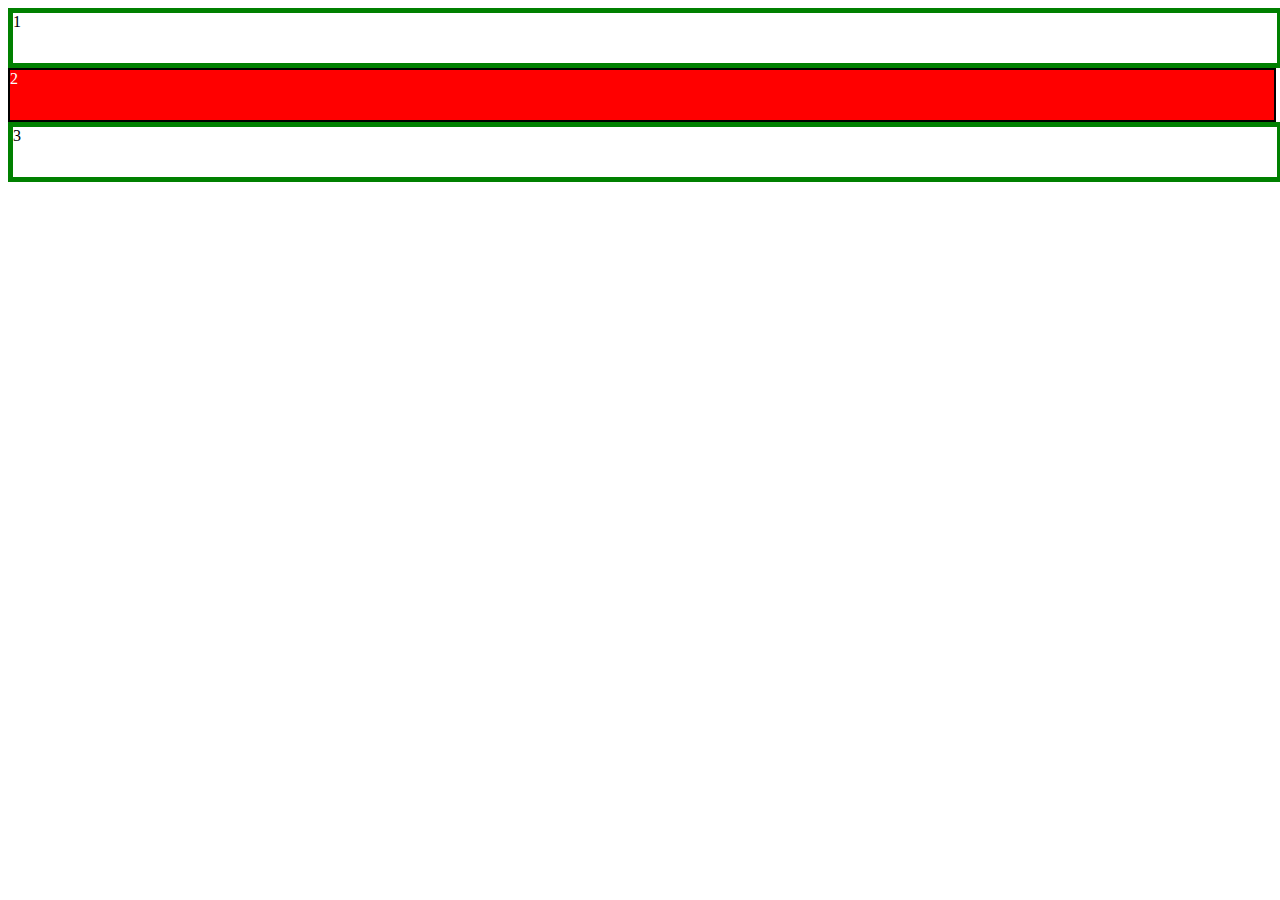
==== index.html @ f084577e "changes color for the boxes" ====
<!DOCTYPE html>
<html>
<head>
    <title>Hi, my name is "Francisco"</title>
    <link rel="stylesheet" type="text/css" href="styles/style.css"/>    
</head>
<body>
    <div id="one" class="container">1</div>
    <div id="two" class="container">2</div>
    <div id="three" class="container">3</div>


</body>
</html>
---- styles/style.css ----
.container{
    height: 50px;
    width: 100%;
    border: 2px solid black;
}
#two{
    background-color: red;
    color: white;

}
#one{
    border-color:green;
    border-width: 5px;
}
#three{
    border-color:green;
    border-width: 5px;
}
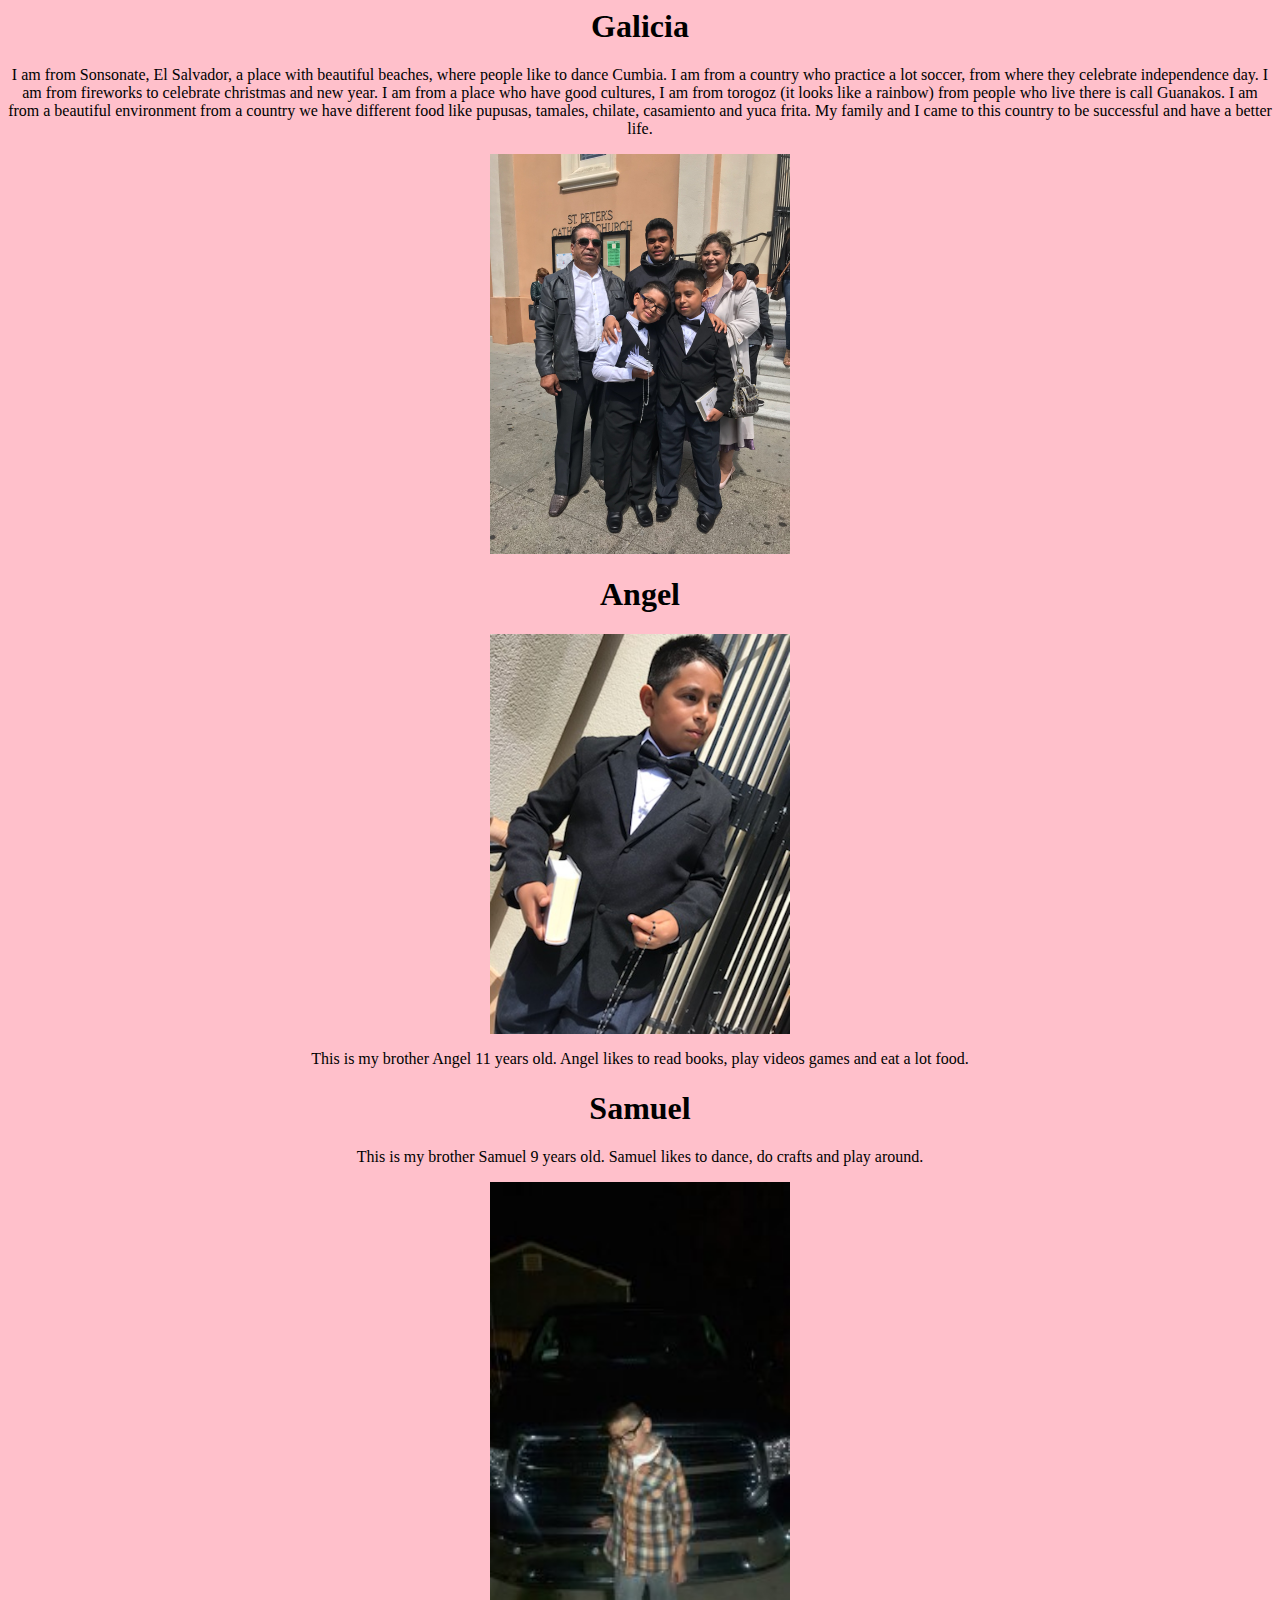
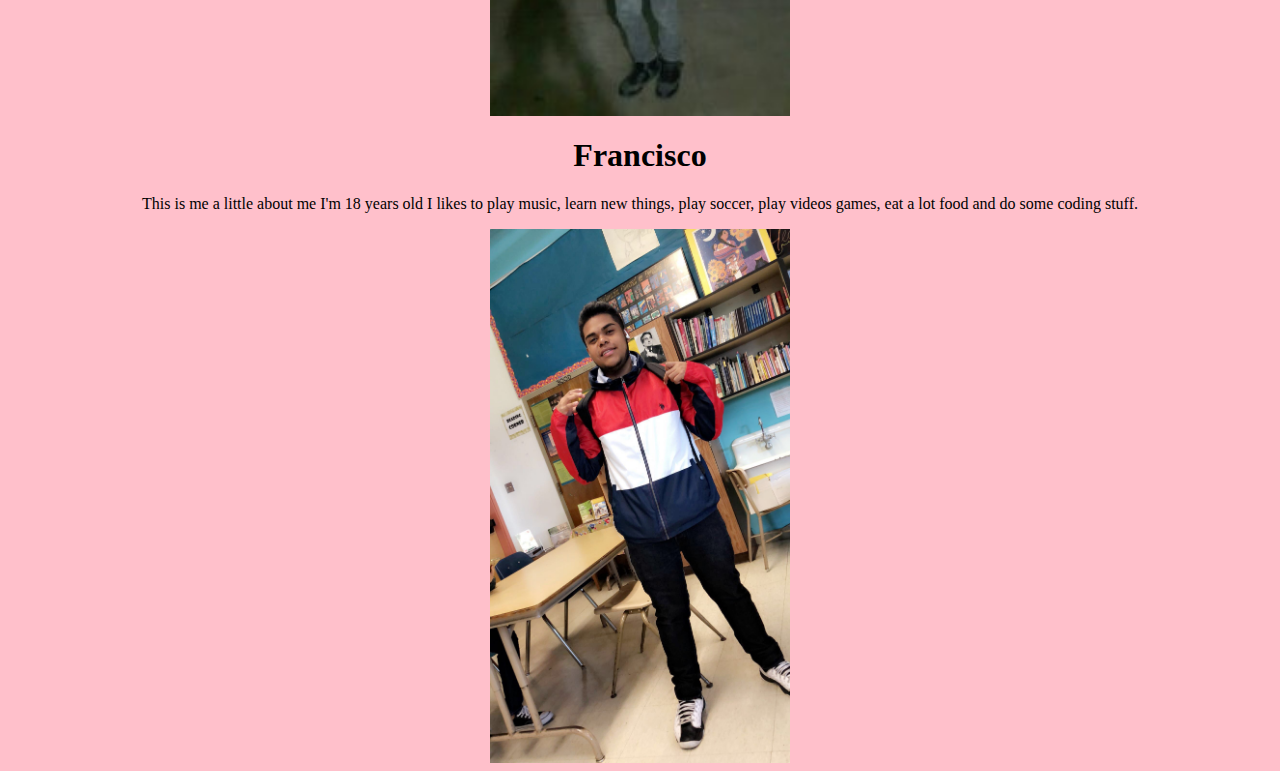
==== commit 281c84b4: "update welcome page to index page" ====
--- a/index.html
+++ b/index.html
@@ -1,15 +1,23 @@
-<!DOCTYPE html>
 <html>
 <head>
-    <title>Hi, my name is "Francisco"</title>
-    <link rel="stylesheet" type="text/css" href="styles/style.css"/>    
+<title>Galica family</title>    
+<link rel="stylesheet" type="text/css" href="styles/welcome.css"/>  
 </head>
 <body>
-    <div id="one" class="container">1</div>
-    <div id="two" class="container">2</div>
-    <div id="three" class="container">3</div>
 
-
+    <h1>Galicia</h1>
+    <p> I am from Sonsonate, El Salvador, a place with beautiful beaches, where people like to dance Cumbia. I am from a country who practice a lot soccer, from where they celebrate independence day. I am from fireworks to celebrate christmas and new year. I am from a place who have good cultures, I am from torogoz (it looks like a rainbow) from people who live there is call Guanakos. I am from a beautiful environment from a country we have different food like pupusas, tamales, chilate, casamiento and yuca frita. 
+        My family and I came to this country to be successful and have a better life.
+    </p>
+    <img src="images/IMG_17361.jpg">
+    <h1>Angel</h1>
+    <img src="images/IMG_9866.jpg"> 
+    <p> This is my brother Angel 11 years old. Angel likes to read books, play videos games and eat a lot food. </p>
+    <h1>Samuel</h1>
+    <p>This is my brother Samuel 9 years old. Samuel likes to dance, do crafts and play around. </p>
+    <img src="images/1524944361298.jpg">
+    <h1>Francisco</h1>
+    <p>This is me a little about me I'm 18 years old I likes to play music, learn new things, play soccer, play videos games, eat a lot food and do some coding stuff. </p>
+    <img src= "images/Snapchat-2021680417.jpg">
 </body>
 </html>
- --- a/styles/welcome.css
+++ b/styles/welcome.css
@@ -0,0 +1,7 @@
+body{
+    text-align: center;
+    background-color: pink;
+}
+img{
+    width: 300px;
+}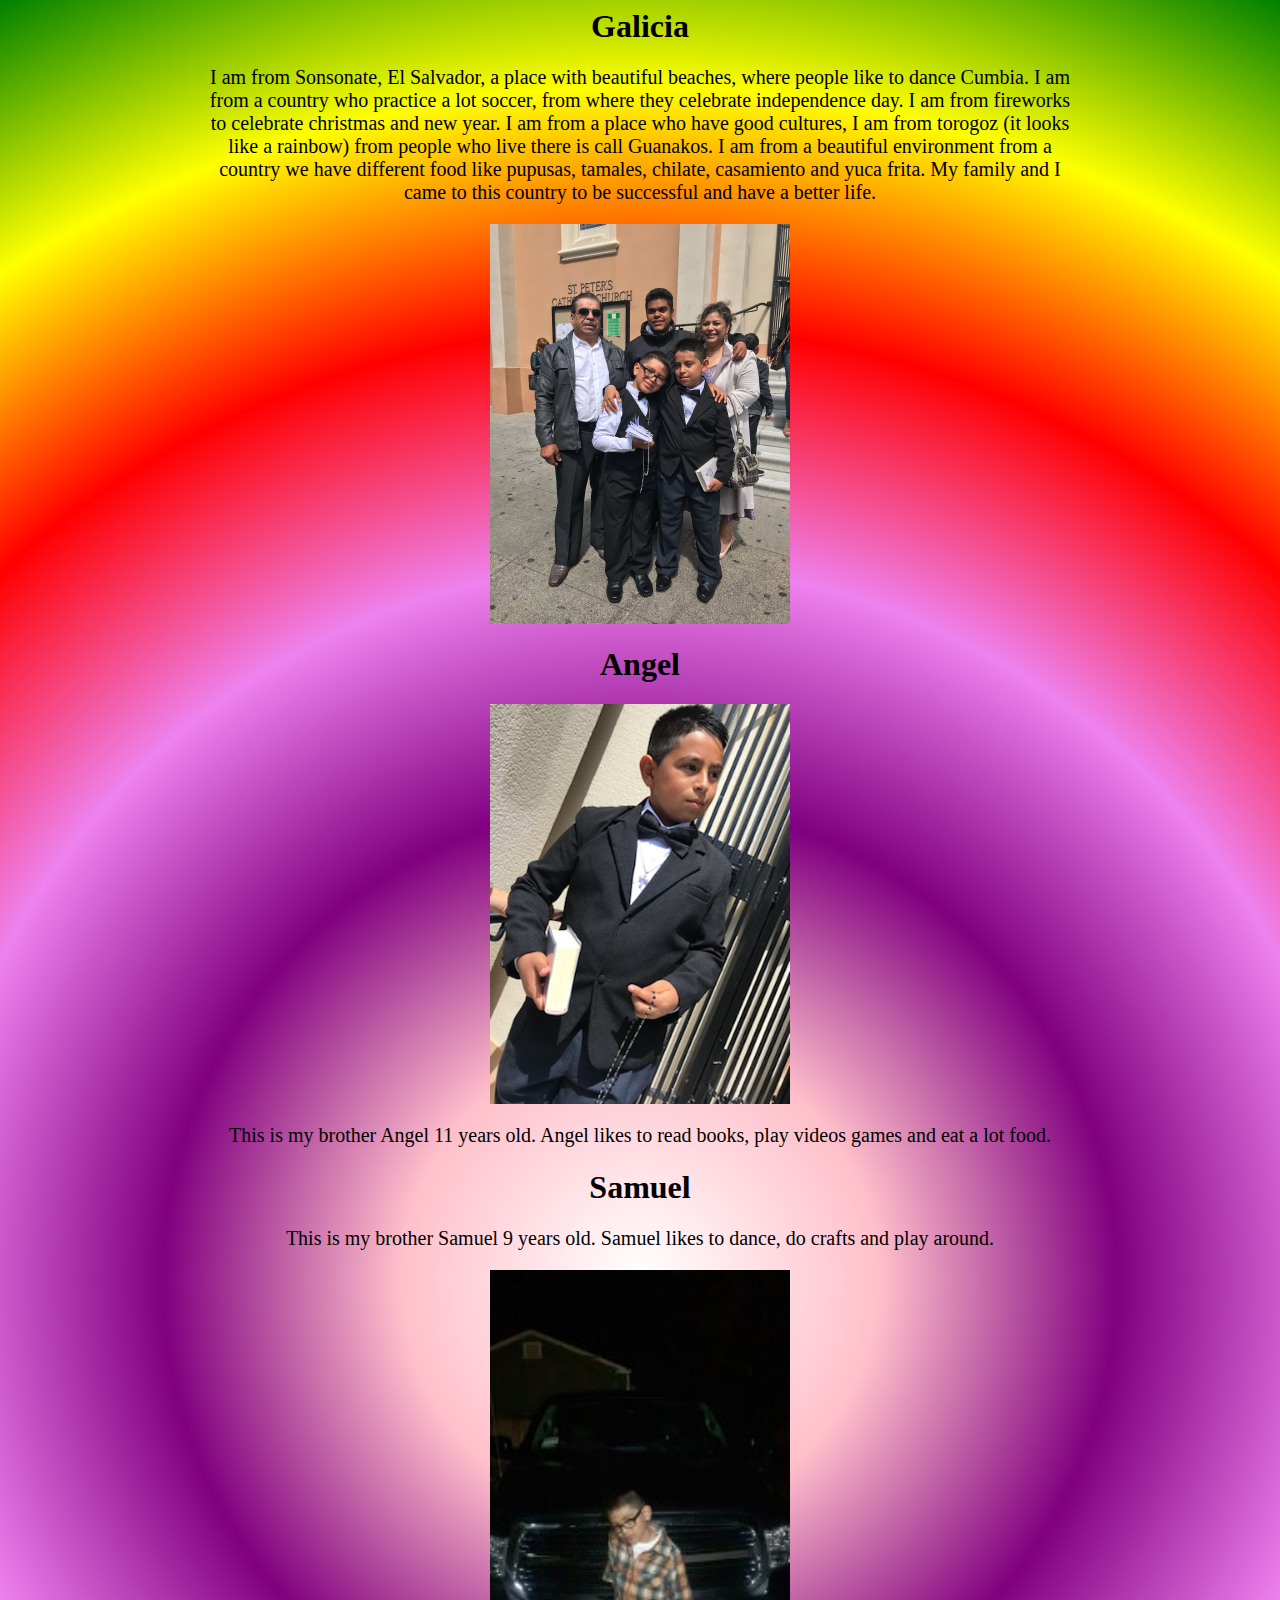
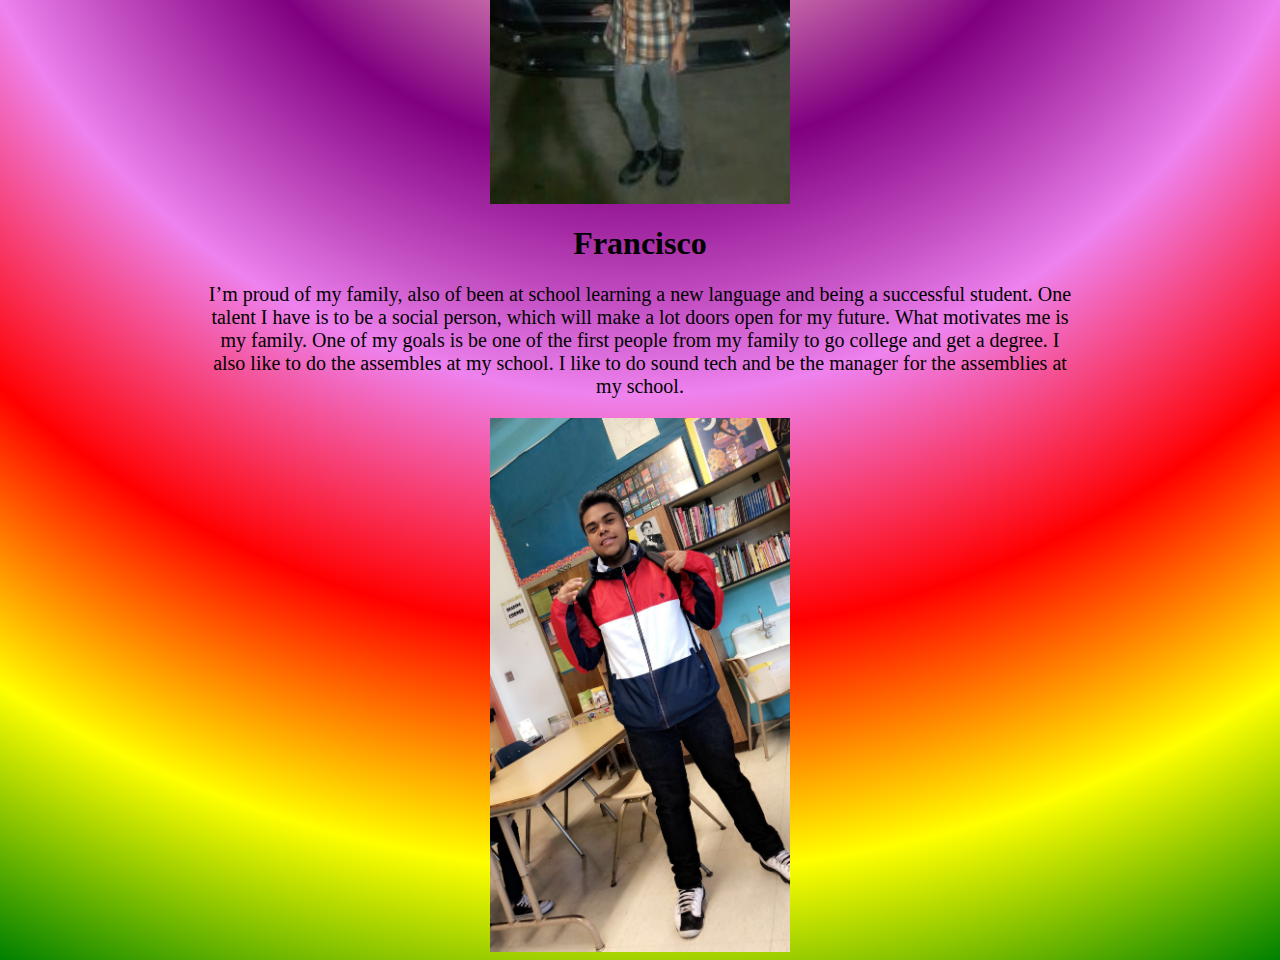
==== commit 5f4b573a: "New information" ====
--- a/index.html
+++ b/index.html
@@ -17,7 +17,8 @@
     <p>This is my brother Samuel 9 years old. Samuel likes to dance, do crafts and play around. </p>
     <img src="images/1524944361298.jpg">
     <h1>Francisco</h1>
-    <p>This is me a little about me I'm 18 years old I likes to play music, learn new things, play soccer, play videos games, eat a lot food and do some coding stuff. </p>
+    <p> I’m proud of my family, also of been at school learning a new language and being a successful student. One talent I have is to be a social person, which will make a lot doors open for my future. What motivates me is my family. One of my goals is be one of the first people from my family to go college and get a degree. I also like to do the assembles at my school. I like to do sound tech and be the manager for the assemblies at my school.
+    </p>
     <img src= "images/Snapchat-2021680417.jpg">
 </body>
 </html>
--- a/styles/welcome.css
+++ b/styles/welcome.css
@@ -1,7 +1,13 @@
 body{
     text-align: center;
-    background-color: pink;
+    background: radial-gradient(circle, white, pink, purple, violet,Red, yellow, green);
+ 
 }
 img{
     width: 300px;
+}
+p{
+    margin-left: 200px;
+    margin-right: 200px;
+    font-size: 20px;
 }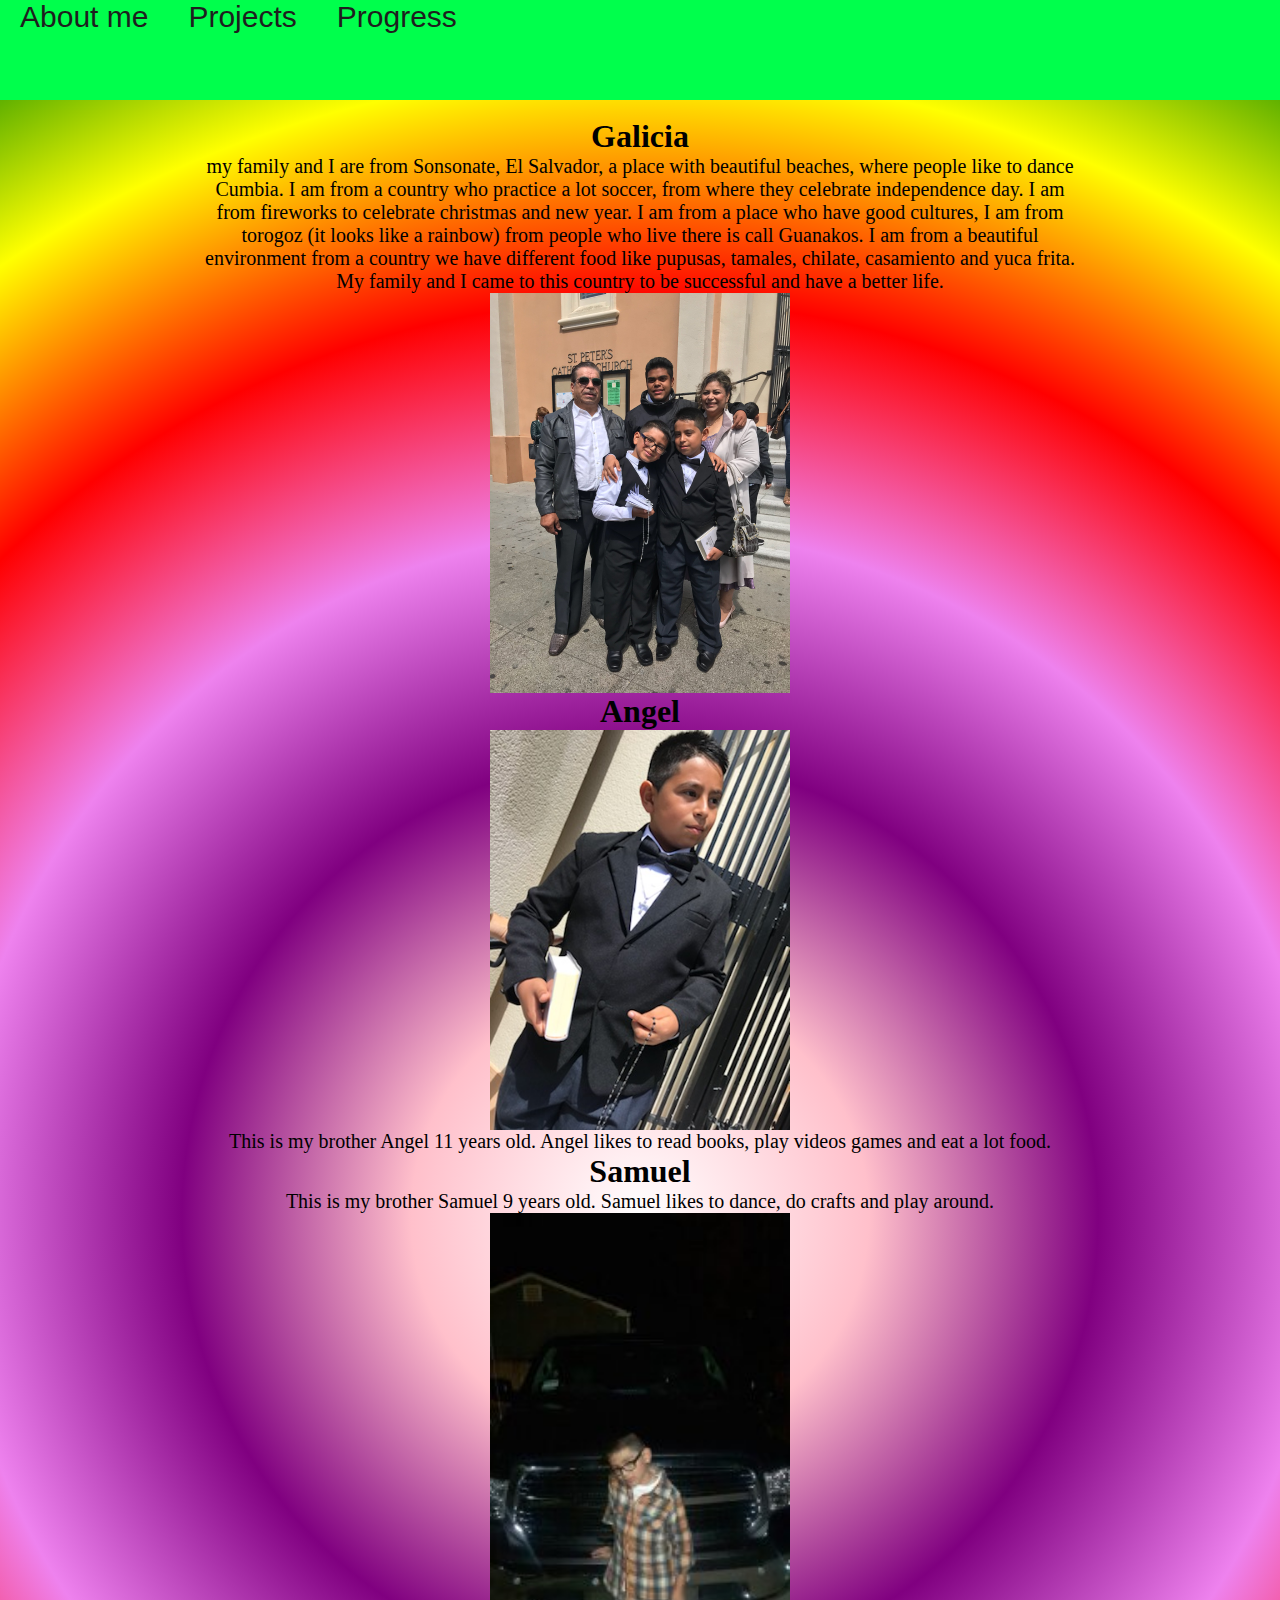
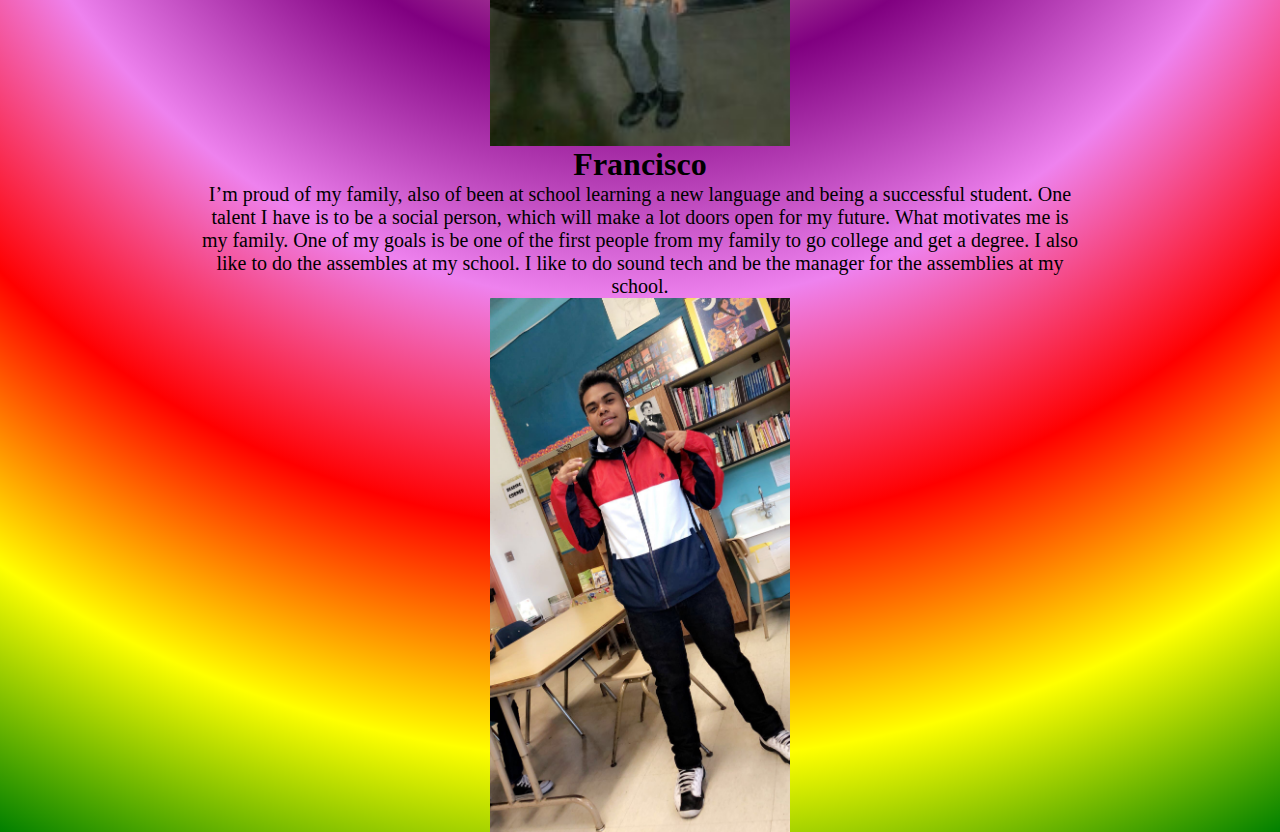
==== commit 0c92da4d: "menu" ====
--- a/index.html
+++ b/index.html
@@ -4,9 +4,16 @@
 <link rel="stylesheet" type="text/css" href="styles/welcome.css"/>  
 </head>
 <body>
-
+    <nav>
+        <ul>
+            <li><a href="#">About me</a></li>
+            <li><a href="#">Projects</a></li>
+            <li><a href="#">Progress</a></li>
+        </ul>
+    </nav>
+    <br>
     <h1>Galicia</h1>
-    <p> I am from Sonsonate, El Salvador, a place with beautiful beaches, where people like to dance Cumbia. I am from a country who practice a lot soccer, from where they celebrate independence day. I am from fireworks to celebrate christmas and new year. I am from a place who have good cultures, I am from torogoz (it looks like a rainbow) from people who live there is call Guanakos. I am from a beautiful environment from a country we have different food like pupusas, tamales, chilate, casamiento and yuca frita. 
+    <p> my family and I are from Sonsonate, El Salvador, a place with beautiful beaches, where people like to dance Cumbia. I am from a country who practice a lot soccer, from where they celebrate independence day. I am from fireworks to celebrate christmas and new year. I am from a place who have good cultures, I am from torogoz (it looks like a rainbow) from people who live there is call Guanakos. I am from a beautiful environment from a country we have different food like pupusas, tamales, chilate, casamiento and yuca frita. 
         My family and I came to this country to be successful and have a better life.
     </p>
     <img src="images/IMG_17361.jpg">
--- a/styles/welcome.css
+++ b/styles/welcome.css
@@ -2,6 +2,31 @@
     text-align: center;
     background: radial-gradient(circle, white, pink, purple, violet,Red, yellow, green);
  
+}
+*{
+    margin: 0;
+    padding: 0;
+}
+nav{
+    width: 100%; 
+    height: 100px;
+    background-color:rgb(0, 255, 76);
+}
+ul{
+    
+}
+ul li {
+    list-style: none;
+    display: inline-block;
+    float: left;
+    height: 100px;
+}
+ul li a {
+    text-decoration: none;
+    font-size: 30px;
+    font-family: Arial, Helvetica, sans-serif;
+    color:#1e1e1e;
+    padding: 0 20px;
 }
 img{
     width: 300px;
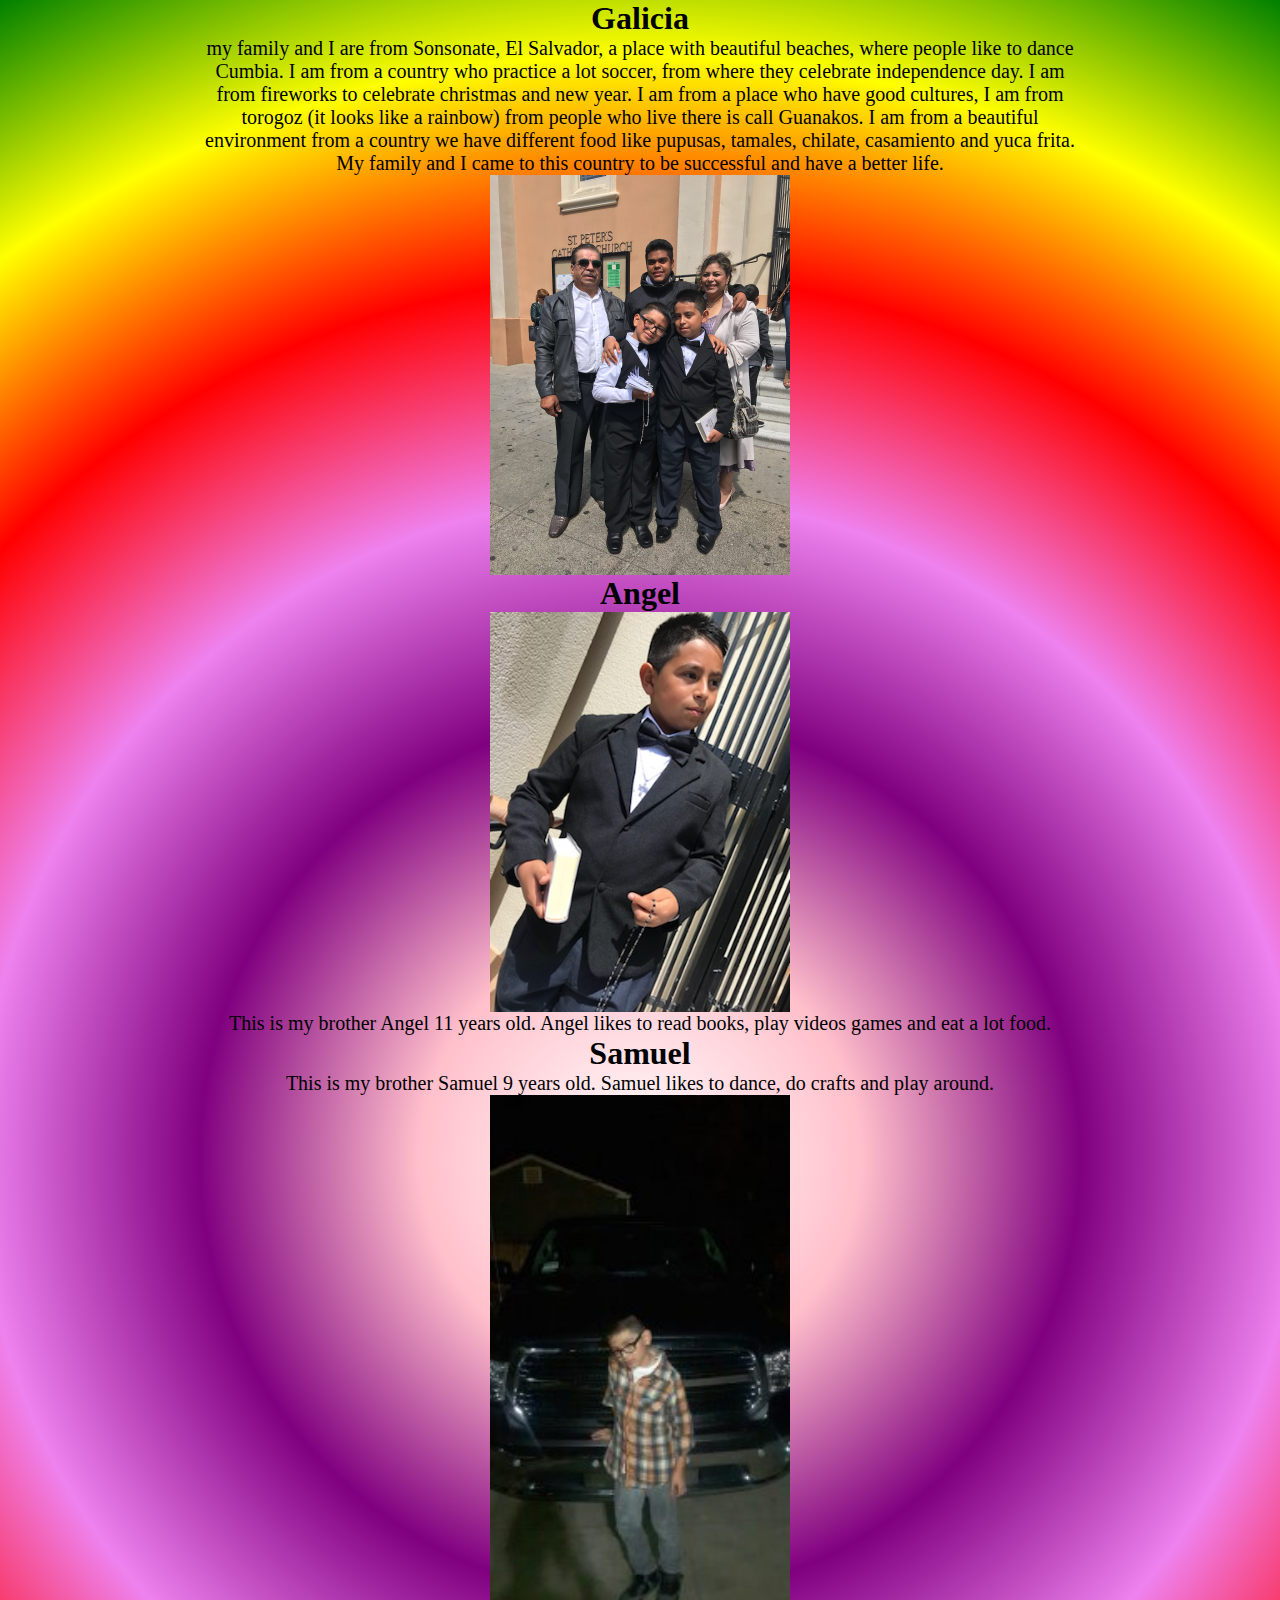
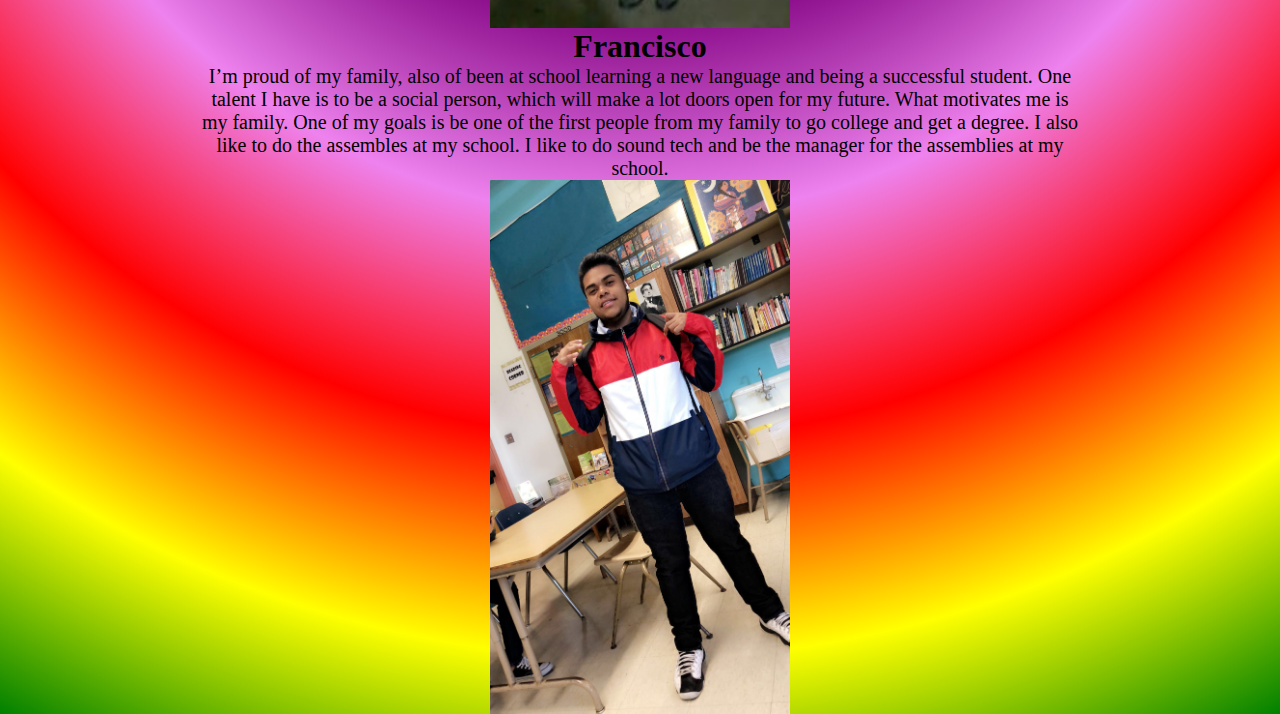
==== commit f0124c88: "out menu" ====
--- a/index.html
+++ b/index.html
@@ -1,17 +1,10 @@
 <html>
 <head>
 <title>Galica family</title>    
-<link rel="stylesheet" type="text/css" href="styles/welcome.css"/>  
+<link rel="stylesheet" type="text/css" href="styles/welcome.css" />  
 </head>
 <body>
-    <nav>
-        <ul>
-            <li><a href="#">About me</a></li>
-            <li><a href="#">Projects</a></li>
-            <li><a href="#">Progress</a></li>
-        </ul>
-    </nav>
-    <br>
+    
     <h1>Galicia</h1>
     <p> my family and I are from Sonsonate, El Salvador, a place with beautiful beaches, where people like to dance Cumbia. I am from a country who practice a lot soccer, from where they celebrate independence day. I am from fireworks to celebrate christmas and new year. I am from a place who have good cultures, I am from torogoz (it looks like a rainbow) from people who live there is call Guanakos. I am from a beautiful environment from a country we have different food like pupusas, tamales, chilate, casamiento and yuca frita. 
         My family and I came to this country to be successful and have a better life.
@@ -29,3 +22,4 @@
     <img src= "images/Snapchat-2021680417.jpg">
 </body>
 </html>
+
--- a/styles/welcome.css
+++ b/styles/welcome.css
@@ -1,32 +1,10 @@
 body{
     text-align: center;
     background: radial-gradient(circle, white, pink, purple, violet,Red, yellow, green);
- 
 }
-*{
+* {
     margin: 0;
     padding: 0;
-}
-nav{
-    width: 100%; 
-    height: 100px;
-    background-color:rgb(0, 255, 76);
-}
-ul{
-    
-}
-ul li {
-    list-style: none;
-    display: inline-block;
-    float: left;
-    height: 100px;
-}
-ul li a {
-    text-decoration: none;
-    font-size: 30px;
-    font-family: Arial, Helvetica, sans-serif;
-    color:#1e1e1e;
-    padding: 0 20px;
 }
 img{
     width: 300px;
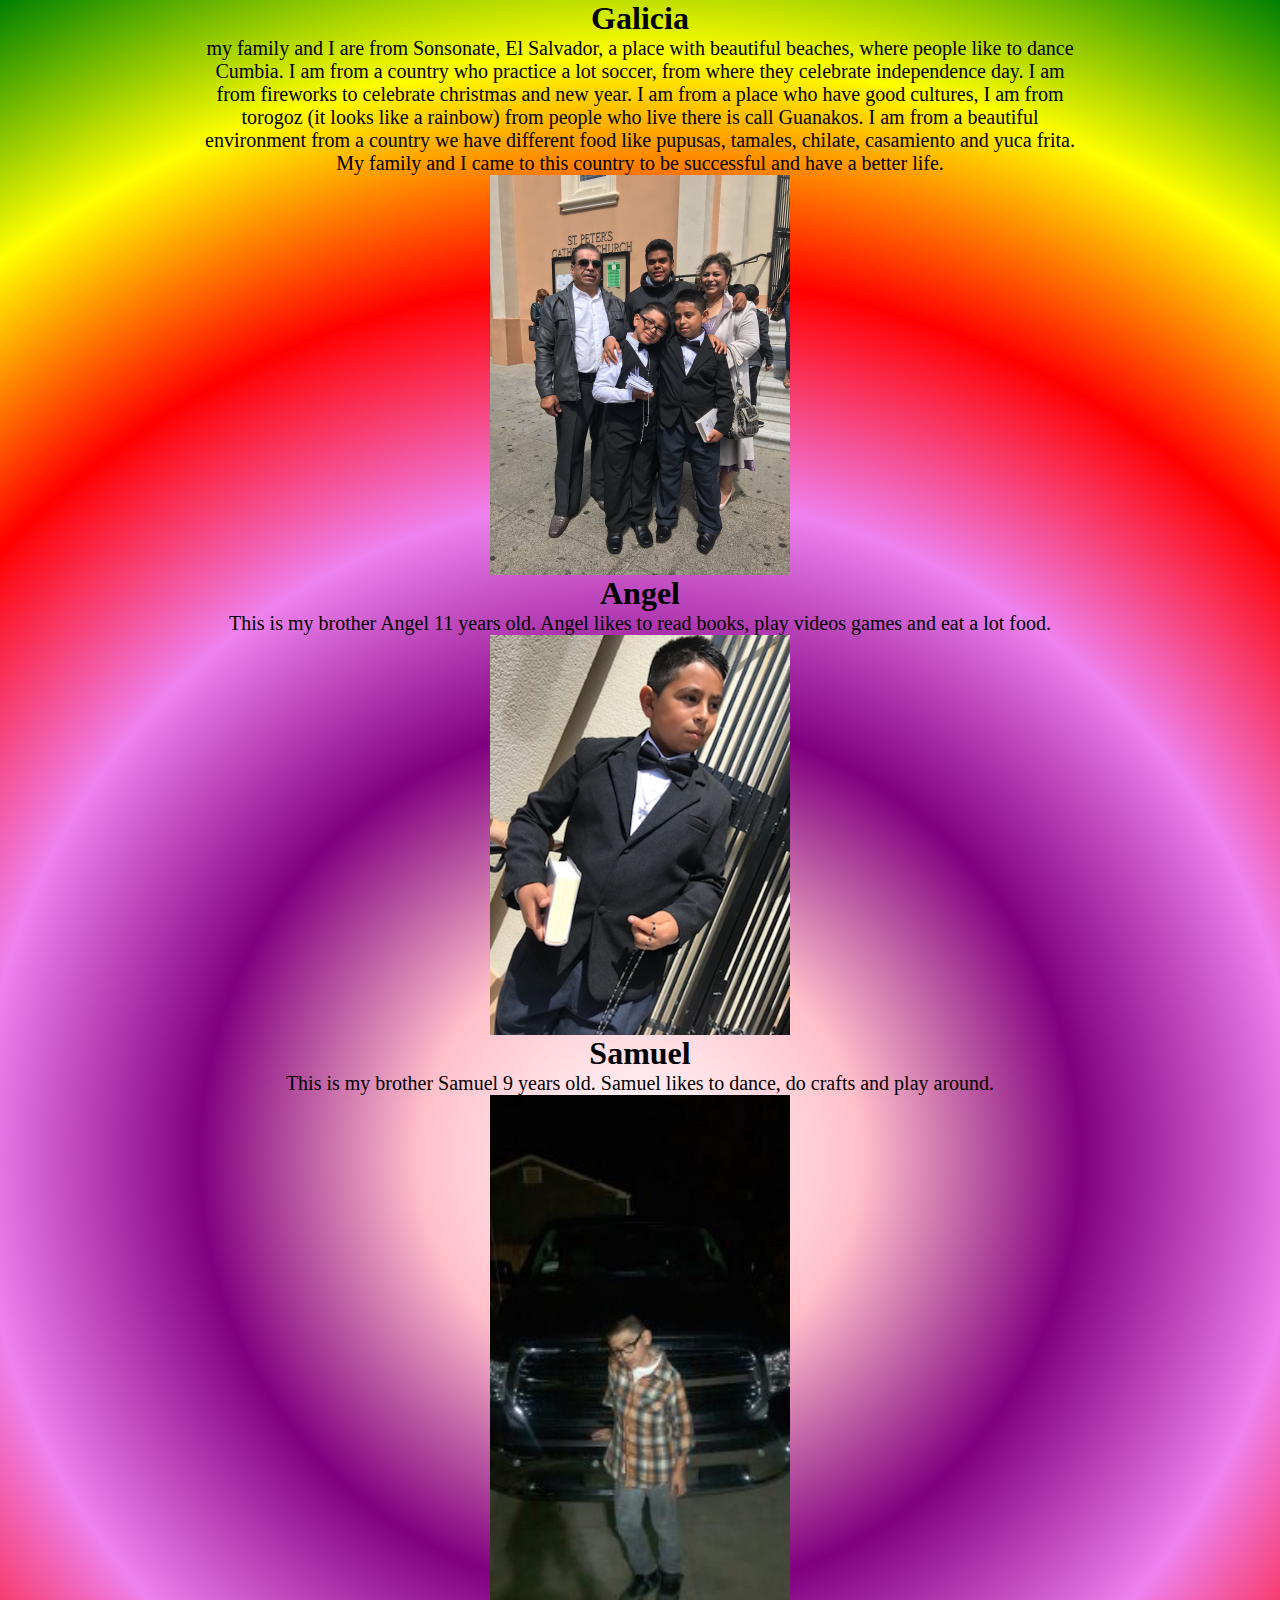
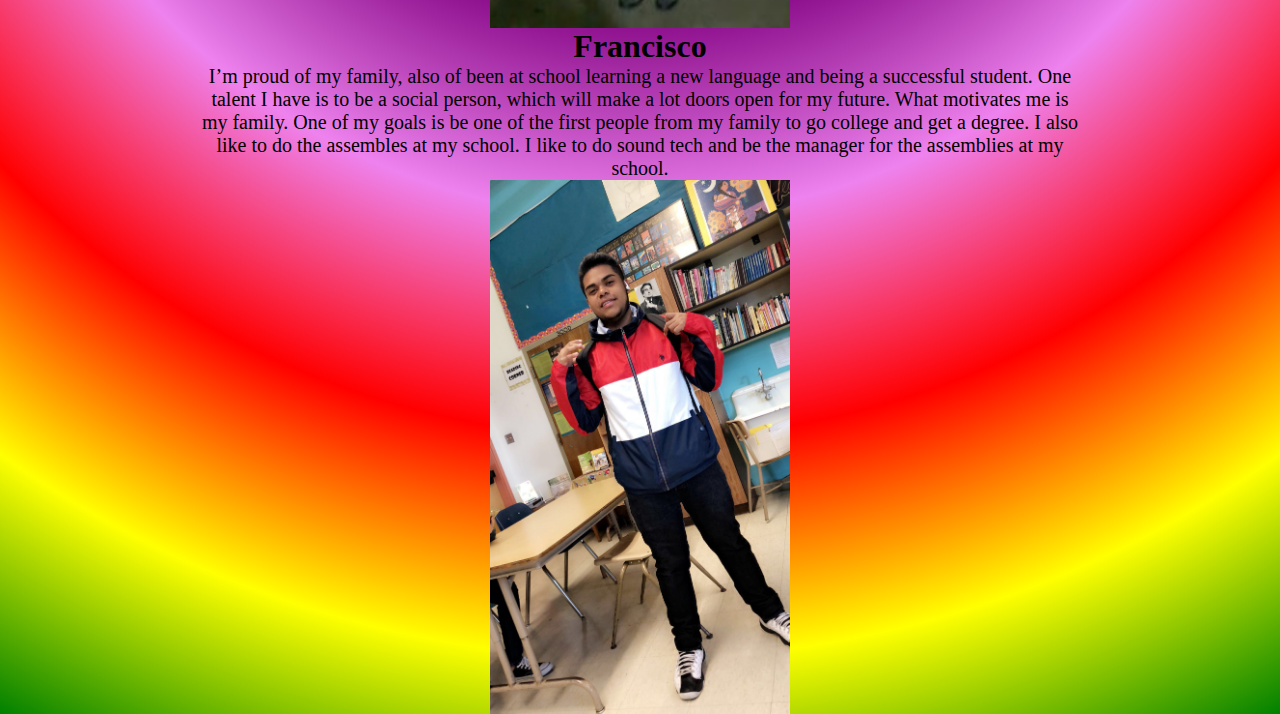
==== commit 939af0b6: "picture" ====
--- a/index.html
+++ b/index.html
@@ -11,8 +11,8 @@
     </p>
     <img src="images/IMG_17361.jpg">
     <h1>Angel</h1>
+    <p> This is my brother Angel 11 years old. Angel likes to read books, play videos games and eat a lot food. </p>
     <img src="images/IMG_9866.jpg"> 
-    <p> This is my brother Angel 11 years old. Angel likes to read books, play videos games and eat a lot food. </p>
     <h1>Samuel</h1>
     <p>This is my brother Samuel 9 years old. Samuel likes to dance, do crafts and play around. </p>
     <img src="images/1524944361298.jpg">
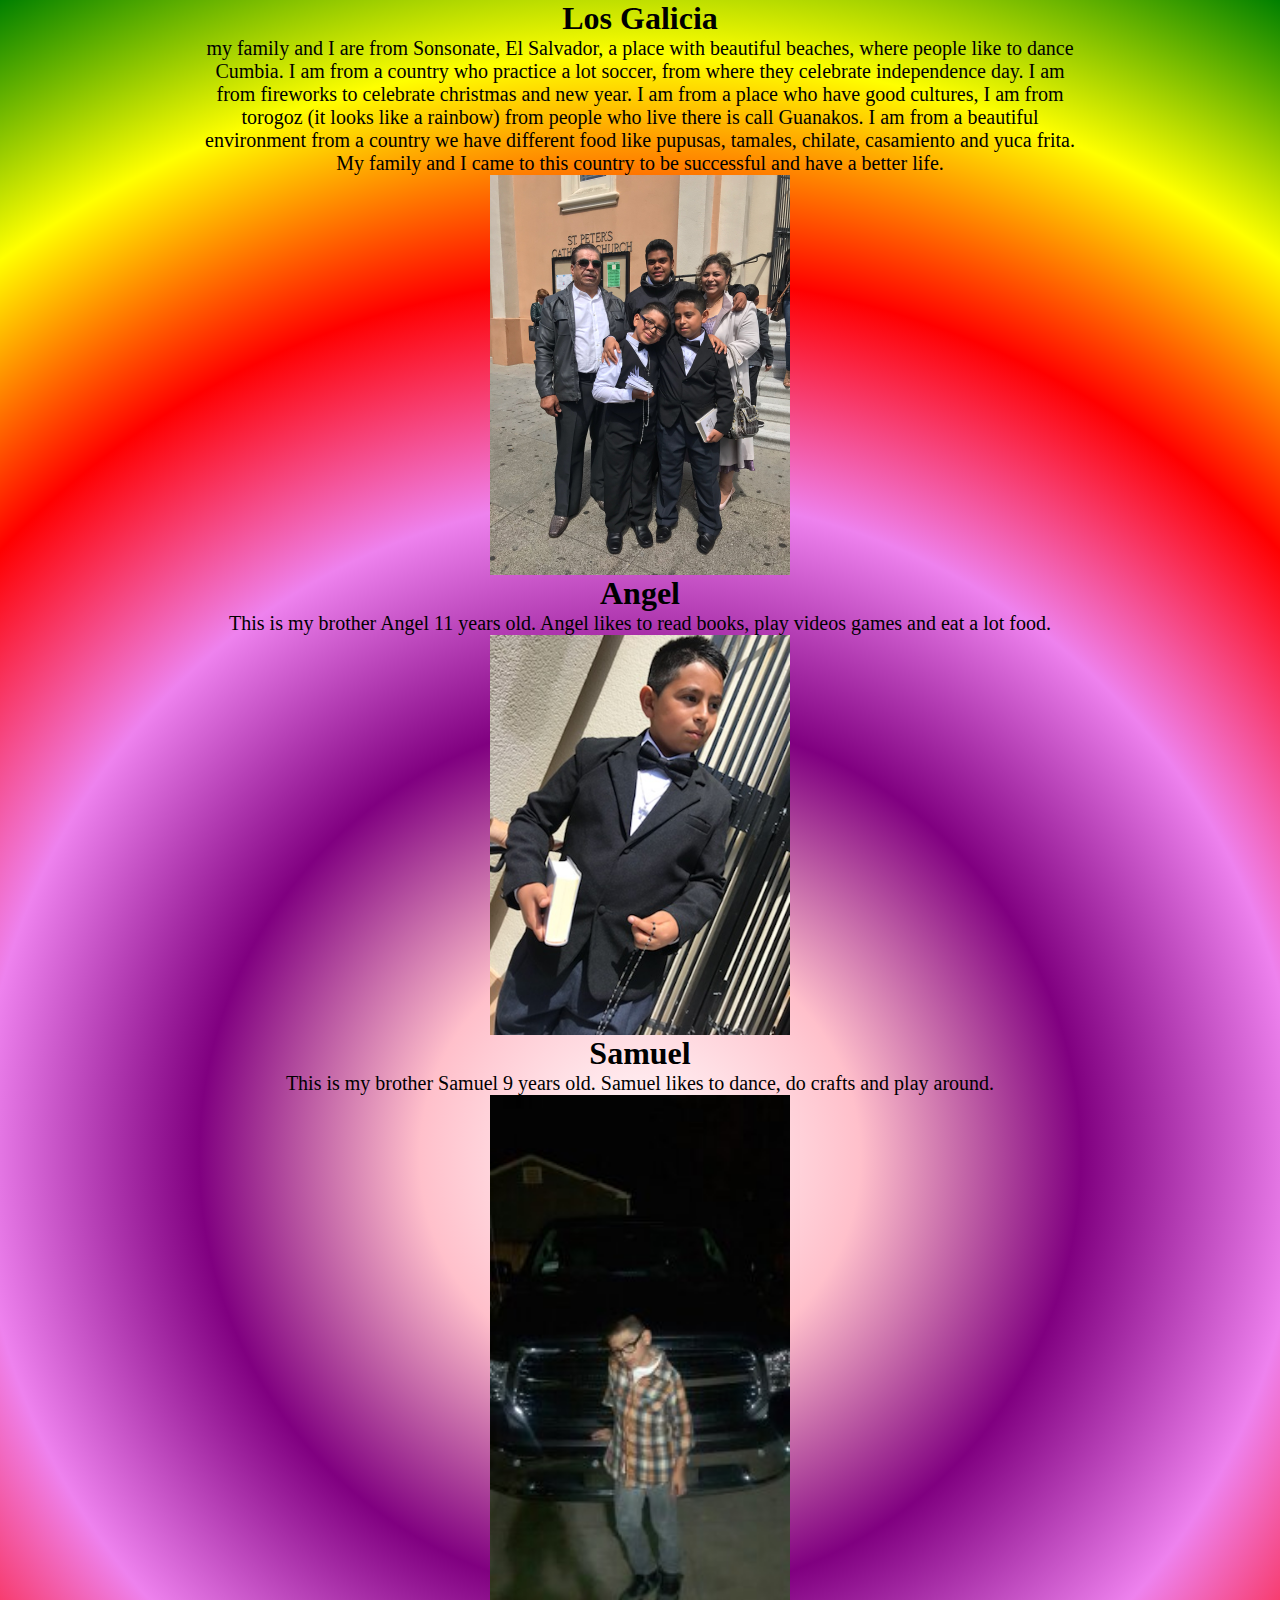
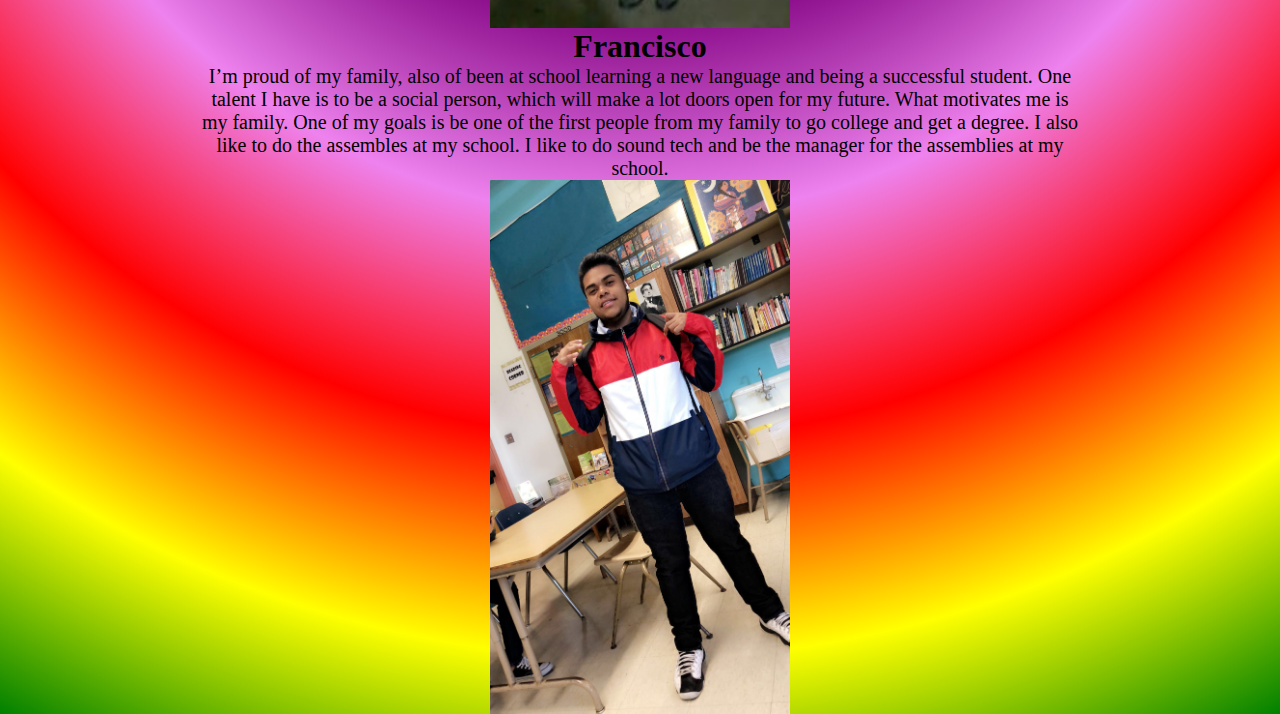
==== commit bb73d1bd: "los galicia" ====
--- a/index.html
+++ b/index.html
@@ -5,7 +5,7 @@
 </head>
 <body>
     
-    <h1>Galicia</h1>
+    <h1>Los Galicia</h1>
     <p> my family and I are from Sonsonate, El Salvador, a place with beautiful beaches, where people like to dance Cumbia. I am from a country who practice a lot soccer, from where they celebrate independence day. I am from fireworks to celebrate christmas and new year. I am from a place who have good cultures, I am from torogoz (it looks like a rainbow) from people who live there is call Guanakos. I am from a beautiful environment from a country we have different food like pupusas, tamales, chilate, casamiento and yuca frita. 
         My family and I came to this country to be successful and have a better life.
     </p>
